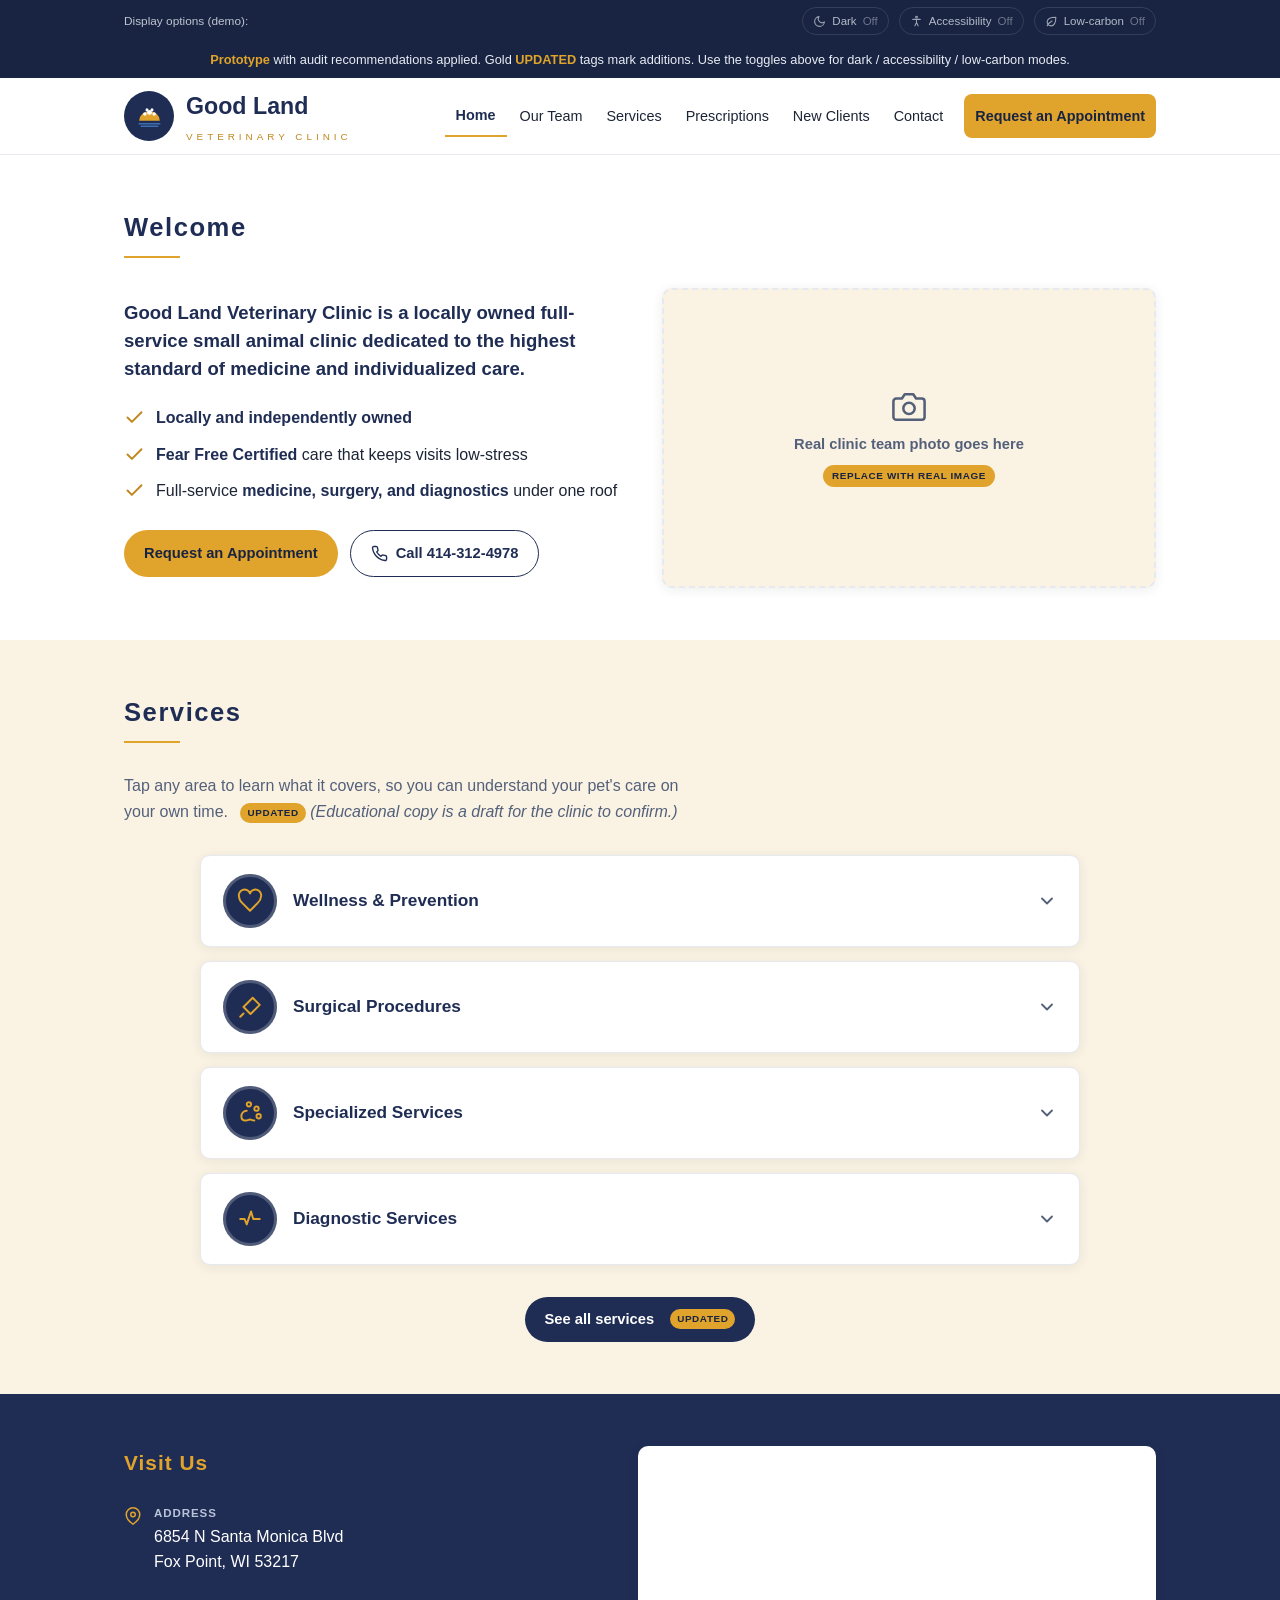
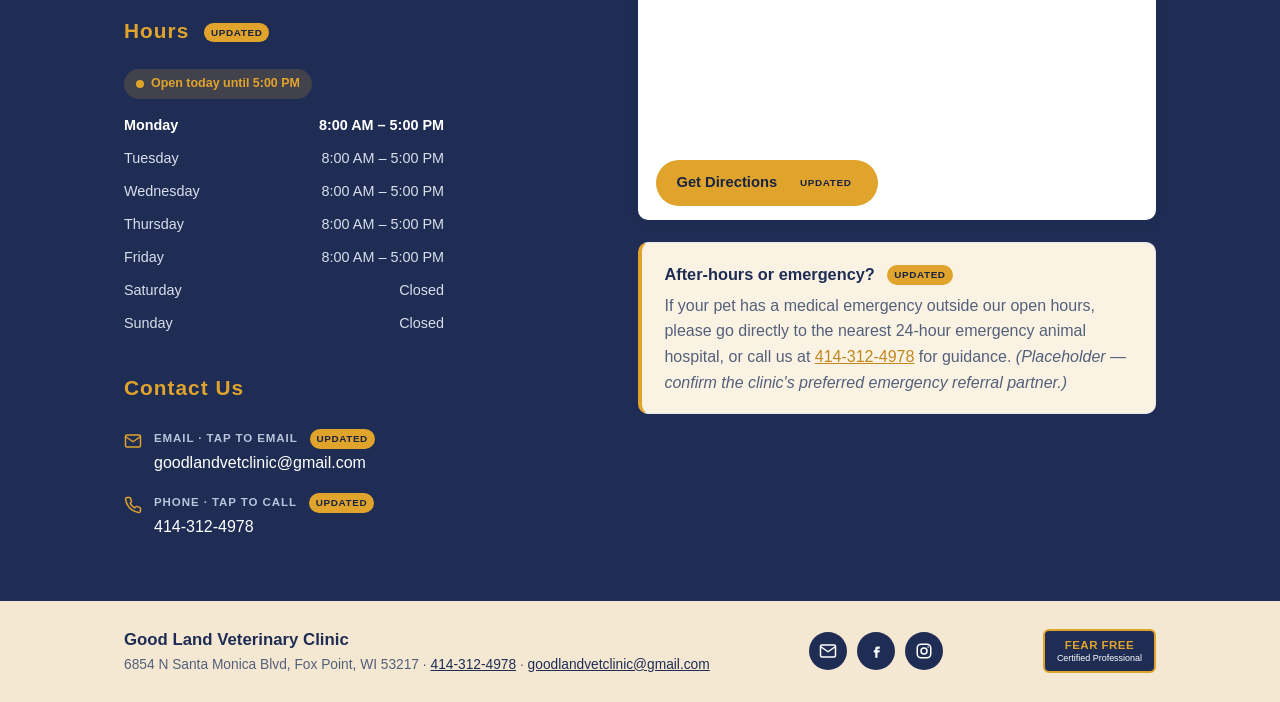
==== index.html @ 2cb45340 "Add Good Land Veterinary Clinic UX prototype Multi-page accessible prototype applying the UX audit r" ====
<!DOCTYPE html>
<html lang="en" data-theme="light" data-a11y="off" data-carbon="off">
<head>
  <meta charset="UTF-8" />
  <meta name="viewport" content="width=device-width, initial-scale=1.0" />
  <title>Good Land Veterinary Clinic — Fox Point, WI</title>
  <meta name="description" content="Good Land Veterinary Clinic is a locally owned full-service small animal clinic dedicated to the highest standard of medicine and individualized care. Fox Point, WI. Request an appointment or call 414-312-4978." />
  <link rel="stylesheet" href="assets/styles.css" />
  <script>(function(){try{var d=document.documentElement,s=localStorage;d.dataset.theme=s.gl_theme||(matchMedia('(prefers-color-scheme:dark)').matches?'dark':'light');d.dataset.a11y=s.gl_a11y||'off';d.dataset.carbon=s.gl_carbon||'off';}catch(e){}})();</script>
</head>
<body data-page="home">
  <a class="skip-link" href="#main">Skip to main content</a>
  <div id="site-header"></div>

  <main id="main">
    <!-- Welcome -->
    <section class="section">
      <div class="wrap">
        <h2 class="section-head">Welcome</h2>
        <div class="section-rule"></div>
        <div class="welcome-grid">
          <div class="welcome-copy">
            <!-- Official clinic statement (provided by Good Land) -->
            <p class="lead">Good Land Veterinary Clinic is a locally owned full-service small animal clinic dedicated to the highest standard of medicine and individualized care.</p>
            <ul class="trust-list">
              <li><svg viewBox="0 0 24 24" fill="none" stroke="currentColor" stroke-width="2.2" stroke-linecap="round" stroke-linejoin="round" aria-hidden="true"><path d="M20 6 9 17l-5-5"/></svg><span><b>Locally and independently owned</b></span></li>
              <li><svg viewBox="0 0 24 24" fill="none" stroke="currentColor" stroke-width="2.2" stroke-linecap="round" stroke-linejoin="round" aria-hidden="true"><path d="M20 6 9 17l-5-5"/></svg><span><b>Fear Free Certified</b> care that keeps visits low-stress</span></li>
              <li><svg viewBox="0 0 24 24" fill="none" stroke="currentColor" stroke-width="2.2" stroke-linecap="round" stroke-linejoin="round" aria-hidden="true"><path d="M20 6 9 17l-5-5"/></svg><span>Full-service <b>medicine, surgery, and diagnostics</b> under one roof</span></li>
            </ul>
            <div class="welcome-actions">
              <a class="btn btn-gold" href="get-in-touch.html#request">Request an Appointment</a>
              <a class="btn btn-outline" href="tel:+14143124978" aria-label="Call Good Land Veterinary Clinic at 414-312-4978">
                <svg viewBox="0 0 24 24" fill="none" stroke="currentColor" stroke-width="2" stroke-linecap="round" stroke-linejoin="round"><path d="M22 16.92v3a2 2 0 0 1-2.18 2 19.79 19.79 0 0 1-8.63-3.07 19.5 19.5 0 0 1-6-6 19.79 19.79 0 0 1-3.07-8.67A2 2 0 0 1 4.11 2h3a2 2 0 0 1 2 1.72c.13.96.36 1.9.7 2.81a2 2 0 0 1-.45 2.11L8.09 9.91a16 16 0 0 0 6 6l1.27-1.27a2 2 0 0 1 2.11-.45c.91.34 1.85.57 2.81.7A2 2 0 0 1 22 16.92z"/></svg>
                Call 414-312-4978
              </a>
            </div>
          </div>
          <div class="hero-photo photo-ph" role="img" aria-label="Placeholder: the clinic's real team photo should appear here">
            <span class="ph-inner">
              <svg viewBox="0 0 24 24" fill="none" stroke="currentColor" stroke-width="1.8" stroke-linecap="round" stroke-linejoin="round"><path d="M23 19a2 2 0 0 1-2 2H3a2 2 0 0 1-2-2V8a2 2 0 0 1 2-2h4l2-3h6l2 3h4a2 2 0 0 1 2 2z"/><circle cx="12" cy="13" r="4"/></svg>
              <span>Real clinic team photo goes here</span>
              <span class="ph-tag">Replace with real image</span>
            </span>
          </div>
        </div>
      </div>
    </section>

    <!-- Services overview: cards open to real education -->
    <section class="section alt">
      <div class="wrap">
        <h2 class="section-head">Services</h2>
        <div class="section-rule"></div>
        <p class="section-intro">Tap any area to learn what it covers, so you can understand your pet's care on your own time. <span class="rec">UPDATED</span> <em>(Educational copy is a draft for the clinic to confirm.)</em></p>

        <div class="acc">
          <details>
            <summary>
              <span class="circle" aria-hidden="true"><svg viewBox="0 0 24 24" fill="none" stroke="currentColor" stroke-width="1.8" stroke-linecap="round" stroke-linejoin="round"><path d="M19 14c1.5-1.5 3-3.2 3-5.5A4.5 4.5 0 0 0 12 5 4.5 4.5 0 0 0 2 8.5C2 10.8 3.5 12.5 5 14l7 7z"/></svg></span>
              <h3>Wellness &amp; Prevention</h3>
              <span class="chev" aria-hidden="true"><svg viewBox="0 0 24 24" fill="none" stroke="currentColor" stroke-width="2.2" stroke-linecap="round" stroke-linejoin="round"><path d="m6 9 6 6 6-6"/></svg></span>
            </summary>
            <div class="acc-body">
              <p>Routine wellness care is the foundation of a long, healthy life. Regular visits let us catch small problems before they become serious and keep your pet's vaccines and prevention up to date.</p>
              <ul>
                <li>Nose-to-tail physical exams</li>
                <li>Core and lifestyle vaccinations</li>
                <li>Parasite prevention (fleas, ticks, heartworm)</li>
                <li>Nutrition and weight guidance</li>
              </ul>
              <p>Most adult pets benefit from a check-up once a year; puppies, kittens, and senior pets are usually seen more often.</p>
            </div>
          </details>

          <details>
            <summary>
              <span class="circle" aria-hidden="true"><svg viewBox="0 0 24 24" fill="none" stroke="currentColor" stroke-width="1.8" stroke-linecap="round" stroke-linejoin="round"><path d="M14.5 3.5 21 10l-8.5 8.5L6 12z"/><path d="m3 21 3-3"/></svg></span>
              <h3>Surgical Procedures</h3>
              <span class="chev" aria-hidden="true"><svg viewBox="0 0 24 24" fill="none" stroke="currentColor" stroke-width="2.2" stroke-linecap="round" stroke-linejoin="round"><path d="m6 9 6 6 6-6"/></svg></span>
            </summary>
            <div class="acc-body">
              <p>From routine spays and neuters to soft-tissue surgery, procedures are performed with careful monitoring, modern pain management, and Fear Free handling before and after.</p>
              <ul>
                <li>Spays, neuters, and mass removals</li>
                <li>Soft-tissue surgery</li>
                <li>Pre-surgical exams and bloodwork</li>
                <li>Pain management and recovery support</li>
              </ul>
              <p>We walk you through preparation and aftercare so you know exactly what to expect.</p>
            </div>
          </details>

          <details>
            <summary>
              <span class="circle" aria-hidden="true"><svg viewBox="0 0 24 24" fill="none" stroke="currentColor" stroke-width="1.8" stroke-linecap="round" stroke-linejoin="round"><circle cx="11" cy="4" r="2"/><circle cx="18" cy="8" r="2"/><circle cx="20" cy="15" r="2"/><path d="M9 10a5 5 0 0 0-5 5c0 3 2 4 4 4s3-1 4-1 2 1 4 1"/></svg></span>
              <h3>Specialized Services</h3>
              <span class="chev" aria-hidden="true"><svg viewBox="0 0 24 24" fill="none" stroke="currentColor" stroke-width="2.2" stroke-linecap="round" stroke-linejoin="round"><path d="m6 9 6 6 6-6"/></svg></span>
            </summary>
            <div class="acc-body">
              <p>Beyond everyday care, we offer treatments that support comfort, mobility, and behavior as part of a whole-pet approach.</p>
              <ul>
                <li>Cold laser therapy for pain and healing</li>
                <li>Veterinary spinal manipulation (chiropractic care)</li>
                <li>Pet behavior counselling</li>
              </ul>
              <p>These services can complement traditional medicine when your pet needs a little extra support.</p>
            </div>
          </details>

          <details>
            <summary>
              <span class="circle" aria-hidden="true"><svg viewBox="0 0 24 24" fill="none" stroke="currentColor" stroke-width="1.8" stroke-linecap="round" stroke-linejoin="round"><path d="M3 12h4l2 5 4-12 2 7h6"/></svg></span>
              <h3>Diagnostic Services</h3>
              <span class="chev" aria-hidden="true"><svg viewBox="0 0 24 24" fill="none" stroke="currentColor" stroke-width="2.2" stroke-linecap="round" stroke-linejoin="round"><path d="m6 9 6 6 6-6"/></svg></span>
            </summary>
            <div class="acc-body">
              <p>When your pet is unwell, fast, accurate answers matter. Diagnostics help us find the cause and start the right treatment sooner.</p>
              <ul>
                <li>Bloodwork and lab testing</li>
                <li>Urinalysis and fecal testing</li>
                <li>Digital imaging and x-rays</li>
              </ul>
              <p>Diagnostics also establish healthy baselines, so we can spot changes early.</p>
            </div>
          </details>
        </div>

        <div class="center-cta"><a class="btn btn-navy" href="services.html">See all services <span class="rec">UPDATED</span></a></div>
      </div>
    </section>

    <!-- Contact band -->
    <section class="contact-band" id="contact">
      <div class="wrap">
        <div class="contact-grid">
          <div>
            <h2>Visit Us</h2>
            <div class="info-row">
              <svg viewBox="0 0 24 24" fill="none" stroke="currentColor" stroke-width="2" stroke-linecap="round" stroke-linejoin="round"><path d="M21 10c0 7-9 13-9 13s-9-6-9-13a9 9 0 0 1 18 0z"/><circle cx="12" cy="10" r="3"/></svg>
              <div><p class="label">Address</p><a href="https://www.google.com/maps/dir/?api=1&destination=6854+N+Santa+Monica+Blvd+Fox+Point+WI+53217" target="_blank" rel="noopener">6854 N Santa Monica Blvd<br>Fox Point, WI 53217</a></div>
            </div>
            <h2 class="mt">Hours <span class="rec">UPDATED</span></h2>
            <span class="open-now"><span class="dot"></span> Open today until 5:00 PM</span>
            <table class="hours">
              <tr class="today"><td>Monday</td><td>8:00 AM – 5:00 PM</td></tr>
              <tr><td>Tuesday</td><td>8:00 AM – 5:00 PM</td></tr>
              <tr><td>Wednesday</td><td>8:00 AM – 5:00 PM</td></tr>
              <tr><td>Thursday</td><td>8:00 AM – 5:00 PM</td></tr>
              <tr><td>Friday</td><td>8:00 AM – 5:00 PM</td></tr>
              <tr><td>Saturday</td><td>Closed</td></tr>
              <tr><td>Sunday</td><td>Closed</td></tr>
            </table>
            <h2 class="mt">Contact Us</h2>
            <div class="info-row">
              <svg viewBox="0 0 24 24" fill="none" stroke="currentColor" stroke-width="2" stroke-linecap="round" stroke-linejoin="round"><rect x="2" y="4" width="20" height="16" rx="2"/><path d="m2 6 10 7 10-7"/></svg>
              <div><p class="label">Email &middot; tap to email <span class="rec">UPDATED</span></p><a href="mailto:goodlandvetclinic@gmail.com">goodlandvetclinic@gmail.com</a></div>
            </div>
            <div class="info-row">
              <svg viewBox="0 0 24 24" fill="none" stroke="currentColor" stroke-width="2" stroke-linecap="round" stroke-linejoin="round"><path d="M22 16.92v3a2 2 0 0 1-2.18 2 19.79 19.79 0 0 1-8.63-3.07 19.5 19.5 0 0 1-6-6 19.79 19.79 0 0 1-3.07-8.67A2 2 0 0 1 4.11 2h3a2 2 0 0 1 2 1.72c.13.96.36 1.9.7 2.81a2 2 0 0 1-.45 2.11L8.09 9.91a16 16 0 0 0 6 6l1.27-1.27a2 2 0 0 1 2.11-.45c.91.34 1.85.57 2.81.7A2 2 0 0 1 22 16.92z"/></svg>
              <div><p class="label">Phone &middot; tap to call <span class="rec">UPDATED</span></p><a href="tel:+14143124978">414-312-4978</a></div>
            </div>
          </div>
          <div>
            <div class="map-card heavy-media">
              <div class="heavy-content">
                <iframe class="map-frame" title="Map to Good Land Veterinary Clinic" loading="lazy" data-src="https://www.google.com/maps?q=6854+N+Santa+Monica+Blvd,+Fox+Point,+WI+53217&output=embed"></iframe>
              </div>
              <div class="carbon-fallback">Map not loaded in low-carbon mode. <a href="https://www.google.com/maps/dir/?api=1&destination=6854+N+Santa+Monica+Blvd+Fox+Point+WI+53217" target="_blank" rel="noopener">Open directions in Google Maps</a>.</div>
              <div class="map-actions"><a class="btn btn-gold" href="https://www.google.com/maps/dir/?api=1&destination=6854+N+Santa+Monica+Blvd+Fox+Point+WI+53217" target="_blank" rel="noopener">Get Directions <span class="rec">UPDATED</span></a></div>
            </div>
            <div class="emergency">
              <h3>After-hours or emergency? <span class="rec">UPDATED</span></h3>
              <p>If your pet has a medical emergency outside our open hours, please go directly to the nearest 24-hour emergency animal hospital, or call us at <a href="tel:+14143124978">414-312-4978</a> for guidance. <em>(Placeholder — confirm the clinic's preferred emergency referral partner.)</em></p>
            </div>
          </div>
        </div>
      </div>
    </section>
  </main>

  <div id="site-footer"></div>
  <script src="assets/app.js" defer></script>
</body>
</html>
---- assets/styles.css ----
/* ============================================================
   Good Land Veterinary Clinic — UX prototype stylesheet
   Palette sampled from the live site (navy + gold + cream).
   Modes: light / dark / accessibility / low-carbon (data-* on <html>)
   ============================================================ */

/* ---- Light (default) tokens ---- */
:root {
  --bg: #ffffff;
  --surface: #ffffff;
  --section: #f5e8d2;        /* cream blocks (service cards) */
  --section-soft: #faf3e4;
  --band: #1f2d54;           /* navy contact band */
  --band-soft: #182441;
  --text: #1c2536;
  --text-soft: #54607a;
  --heading: #1f2d54;        /* navy */
  --accent: #e0a32c;         /* gold */
  --accent-strong: #c0871d;
  --brand: #1f2d54;          /* navy, for logo + primary surfaces */
  --on-band: #e8ecf5;
  --on-brand: #ffffff;
  --border: #e7e9f0;
  --border-band: rgba(255, 255, 255, 0.16);
  --shadow: 0 2px 12px rgba(28, 37, 54, 0.08);
  --radius: 10px;
  --tap: 44px;
  --font: "Helvetica Neue", -apple-system, BlinkMacSystemFont, "Segoe UI", Roboto, Arial, sans-serif;
  --maxw: 1080px;
  --motion: 160ms ease;
}

/* ---- Dark theme ---- */
[data-theme="dark"] {
  --bg: #0f1626;
  --surface: #18223b;
  --section: #14203a;
  --section-soft: #18223b;
  --band: #0b1120;
  --band-soft: #060b15;
  --text: #e7ecf6;
  --text-soft: #a9b4cd;
  --heading: #eef2fb;
  --accent: #e8b347;
  --accent-strong: #f0c468;
  --brand: #2a3a68;
  --on-band: #dbe2f0;
  --on-brand: #ffffff;
  --border: #283353;
  --border-band: rgba(255, 255, 255, 0.14);
  --shadow: 0 2px 12px rgba(0, 0, 0, 0.4);
}

/* ---- Low-carbon: very dark, flat, no decorative cost ---- */
[data-carbon="on"] {
  --bg: #0a0e16;
  --surface: #0f1420;
  --section: #0f1420;
  --section-soft: #0f1420;
  --band: #070a11;
  --band-soft: #070a11;
  --text: #d7dde8;
  --text-soft: #93a0b6;
  --heading: #e6ebf4;
  --accent: #d9a23a;
  --accent-strong: #e6b652;
  --brand: #1a2540;
  --on-band: #d7dde8;
  --on-brand: #ffffff;
  --border: #1c2436;
  --border-band: rgba(255, 255, 255, 0.10);
  --shadow: none;
}

* { box-sizing: border-box; }
html { scroll-behavior: smooth; }

body {
  margin: 0;
  font-family: var(--font);
  color: var(--text);
  background: var(--bg);
  line-height: 1.6;
  transition: background var(--motion), color var(--motion);
}

/* Reduce motion preference + low-carbon kill animations */
@media (prefers-reduced-motion: reduce) { * { transition: none !important; scroll-behavior: auto !important; } }
[data-carbon="on"] * { transition: none !important; }
[data-carbon="on"] .hero-photo,
[data-carbon="on"] .bio-photo { background: var(--surface) !important; }

a:not(.btn) { color: var(--accent-strong); }
[data-theme="dark"] a:not(.btn), [data-carbon="on"] a:not(.btn) { color: var(--accent); }

a:focus-visible, button:focus-visible {
  outline: 3px solid var(--accent);
  outline-offset: 2px;
  border-radius: 6px;
}

.wrap { max-width: var(--maxw); margin: 0 auto; padding: 0 24px; }
.skip-link {
  position: absolute; left: -999px; top: 0; z-index: 200;
  background: var(--brand); color: #fff; padding: 10px 16px; border-radius: 0 0 8px 0;
}
.skip-link:focus { left: 0; }

/* Recommendation marker */
.rec {
  display: inline-block; background: var(--accent); color: #182441;
  font-size: 0.62rem; font-weight: 800; letter-spacing: 0.06em; text-transform: uppercase;
  padding: 2px 7px; border-radius: 999px; vertical-align: middle; margin-left: 8px;
}

/* ---- Utility bar (display toggles) ---- */
.util-bar { background: var(--band-soft); color: var(--on-band); }
.util-bar .wrap { display: flex; align-items: center; justify-content: flex-end; gap: 10px; min-height: 42px; flex-wrap: wrap; }
.util-bar .label { font-size: 0.74rem; color: var(--on-band); opacity: 0.8; margin-right: auto; }
.toggle {
  display: inline-flex; align-items: center; gap: 6px; cursor: pointer;
  background: transparent; color: var(--on-band); border: 1px solid var(--border-band);
  border-radius: 999px; padding: 4px 10px; font-size: 0.72rem; font-weight: 500; font-family: inherit;
  min-height: 28px; opacity: 0.75; transition: opacity var(--motion), background var(--motion);
}
.toggle:hover { opacity: 1; }
.toggle svg { width: 13px; height: 13px; opacity: 0.85; }
.toggle[aria-pressed="true"] { background: rgba(224, 163, 44, 0.16); color: var(--accent); border-color: rgba(224, 163, 44, 0.45); opacity: 1; font-weight: 600; }
.toggle .state { opacity: 0.55; }
.toggle[aria-pressed="true"] .state { opacity: 1; }

/* ---- Header ---- */
header.site { background: var(--surface); border-bottom: 1px solid var(--border); position: sticky; top: 0; z-index: 40; }
.bar { display: flex; align-items: center; justify-content: space-between; gap: 16px; min-height: 76px; }
.brand { display: flex; align-items: center; gap: 12px; text-decoration: none; }
.brand .logo { width: 50px; height: 50px; border-radius: 50%; background: #1f2d54; display: grid; place-items: center; flex: 0 0 50px; }
.brand .logo svg { width: 33px; height: 33px; }
.brand .name b { display: block; color: var(--heading); font-size: 1.45rem; font-weight: 700; }
.brand .name span { display: block; color: var(--accent-strong); font-size: 0.62rem; letter-spacing: 0.4em; text-transform: uppercase; margin-top: 3px; }

nav.primary { display: flex; align-items: center; gap: 2px; }
nav.primary a { text-decoration: none; color: var(--text); padding: 8px 11px; border-radius: 8px; font-size: 0.9rem; white-space: nowrap; }
nav.primary a:hover { color: var(--accent-strong); }
nav.primary a[aria-current="page"] { border-bottom: 2px solid var(--accent); border-radius: 0; color: var(--heading); font-weight: 600; }

/* Primary gold CTA keeps navy text on gold in every mode (incl. inside the nav), lighter gold on hover */
a.btn-gold { background: var(--accent); color: #182441; }
a.btn-gold:hover { background: var(--accent-strong); color: #182441; }
/* Color-only override so the in-nav CTA also keeps navy text (no layout change) */
nav.primary a.btn-gold, nav.primary a.btn-gold:hover { color: #182441; }

.btn {
  display: inline-flex; align-items: center; justify-content: center; gap: 8px;
  min-height: var(--tap); padding: 11px 20px; border-radius: 999px;
  font-weight: 700; font-size: 0.92rem; text-decoration: none; border: 0; cursor: pointer; font-family: inherit;
  white-space: nowrap;
}
.btn svg { width: 17px; height: 17px; }
.btn-gold { background: var(--accent); color: #182441; }
.btn-gold:hover { background: var(--accent-strong); }
.btn-navy { background: var(--brand); color: var(--on-brand); }
.btn-navy:hover { filter: brightness(1.12); }
.btn-outline { background: transparent; color: var(--heading); border: 1px solid var(--heading); }
.btn-outline:hover { background: var(--heading); color: var(--bg); }
.nav-cta { margin-left: 8px; }

/* Hamburger + mobile menu (tablet/phone) */
.hamburger { display: none; background: transparent; border: 1px solid var(--border); color: var(--text); width: 46px; height: 46px; border-radius: 10px; align-items: center; justify-content: center; cursor: pointer; flex: 0 0 auto; }
.hamburger svg { width: 24px; height: 24px; }
.mobile-nav { background: var(--surface); border-bottom: 1px solid var(--border); }
.mobile-nav[hidden] { display: none; }
.mobile-nav .wrap { display: flex; flex-direction: column; gap: 2px; padding-top: 10px; padding-bottom: 16px; }
.mobile-nav a:not(.btn) { padding: 13px 10px; text-decoration: none; color: var(--text); border-radius: 8px; font-size: 1.02rem; font-weight: 600; border-bottom: 1px solid var(--border); }
.mobile-nav a:not(.btn)[aria-current="page"] { color: var(--accent-strong); }
.mobile-nav .btn { margin-top: 12px; }
@media (min-width: 1025px) { .mobile-nav { display: none !important; } }

/* ---- Sections ---- */
main { display: block; }
.section { padding: 52px 0; }
.section.alt { background: var(--section-soft); }
.section-head { text-align: left; color: var(--heading); font-size: 1.6rem; letter-spacing: 0.06em; margin: 0 0 8px; font-weight: 600; }
.section-rule { width: 56px; height: 2px; background: var(--accent); margin: 0 0 30px; }
.section-intro { text-align: left; max-width: 65ch; margin: 0 0 30px; color: var(--text-soft); }

/* Welcome */
.welcome-grid { display: grid; grid-template-columns: 1fr 1fr; gap: 44px; align-items: center; }
.welcome-copy .lead { font-size: 1.16rem; line-height: 1.5; color: var(--heading); font-weight: 600; margin: 0 0 16px; max-width: 60ch; }
.welcome-copy p { margin: 0 0 16px; color: var(--text); max-width: 62ch; }
.trust-list { list-style: none; margin: 22px 0 0; padding: 0; display: grid; gap: 11px; }
.trust-list li { display: flex; align-items: flex-start; gap: 11px; color: var(--text); }
.trust-list svg { width: 21px; height: 21px; color: var(--accent-strong); flex: 0 0 21px; margin-top: 2px; }
.trust-list b { color: var(--heading); }
.welcome-actions { display: flex; flex-wrap: nowrap; gap: 12px; margin-top: 26px; }
.hero-photo {
  border-radius: var(--radius); overflow: hidden; box-shadow: var(--shadow);
  background: linear-gradient(135deg, #6f8aa6 0%, #8aa0b6 100%);
  min-height: 300px; display: grid; place-items: center; color: #fff; text-align: center; padding: 20px;
}

/* Service cards */
.cards { display: grid; grid-template-columns: repeat(4, 1fr); gap: 20px; }
.svc { background: var(--section); border-radius: var(--radius); padding: 26px 16px 22px; text-align: center; }
.svc .circle { width: 100px; height: 100px; border-radius: 50%; margin: 0 auto 14px; background: var(--brand); display: grid; place-items: center; color: var(--accent); box-shadow: inset 0 0 0 3px rgba(255,255,255,0.25); }
.svc .circle svg { width: 44px; height: 44px; }
.svc h3 { margin: 0; font-size: 0.98rem; color: var(--heading); font-weight: 600; }
/* A single CTA closing a full section is centered; multi-button rows (e.g. hero) stay left */
.center-cta { text-align: center; margin-top: 32px; }

/* Detailed services list */
.svc-detail { display: grid; grid-template-columns: 1fr 1fr; gap: 22px; }
.svc-card { background: var(--surface); border: 1px solid var(--border); border-radius: var(--radius); padding: 22px 24px; box-shadow: var(--shadow); }
.svc-card h3 { margin: 0 0 8px; color: var(--heading); font-size: 1.1rem; display: flex; align-items: center; gap: 10px; }
.svc-card h3 svg { width: 22px; height: 22px; color: var(--accent-strong); }
.svc-card p { margin: 0; color: var(--text-soft); }

/* Expandable service cards (accordion) — open to plain-language education */
.acc { max-width: 880px; margin: 0 auto; }
.acc details { background: var(--surface); border: 1px solid var(--border); border-radius: var(--radius); box-shadow: var(--shadow); margin-bottom: 14px; overflow: hidden; }
.acc summary { list-style: none; cursor: pointer; display: flex; align-items: center; gap: 16px; padding: 18px 22px; }
.acc summary::-webkit-details-marker { display: none; }
.acc summary .circle { width: 54px; height: 54px; border-radius: 50%; background: var(--brand); color: var(--accent); display: grid; place-items: center; flex: 0 0 54px; box-shadow: inset 0 0 0 3px rgba(255,255,255,0.22); }
.acc summary .circle svg { width: 26px; height: 26px; }
.acc summary h3 { margin: 0; color: var(--heading); font-size: 1.08rem; font-weight: 600; }
.acc summary .chev { margin-left: auto; color: var(--text-soft); transition: transform var(--motion); flex: 0 0 auto; }
.acc summary .chev svg { width: 20px; height: 20px; display: block; }
.acc details[open] summary .chev { transform: rotate(180deg); }
.acc summary:hover h3 { color: var(--accent-strong); }
.acc summary:focus-visible { outline: 3px solid var(--accent); outline-offset: -3px; border-radius: var(--radius); }
.acc .acc-body { padding: 2px 24px 22px 92px; color: var(--text-soft); }
.acc .acc-body p { margin: 0 0 10px; }
.acc .acc-body ul { margin: 0 0 10px; padding-left: 18px; }
.acc .acc-body li { margin-bottom: 5px; }
.acc .acc-body p:last-child, .acc .acc-body ul:last-child { margin-bottom: 0; }
@media (max-width: 560px) {
  .acc .acc-body { padding-left: 24px; }
  .acc summary .circle { width: 46px; height: 46px; flex-basis: 46px; }
}

/* Team */
.team-grid { display: grid; grid-template-columns: repeat(2, 1fr); gap: 28px; max-width: 760px; margin: 0 auto; }
.member { background: var(--surface); border: 1px solid var(--border); border-radius: var(--radius); overflow: hidden; box-shadow: var(--shadow); text-align: left; display: flex; flex-direction: column; }
.member .photo { height: 220px; background: linear-gradient(135deg, #46618a, #6f8aa6); display: grid; place-items: center; color: #fff; }
.member .body { padding: 20px 22px 24px; flex: 1; display: flex; flex-direction: column; align-items: flex-start; }
.member .body .btn { align-self: center; margin-top: auto; }
.member h3 { margin: 0 0 4px; color: var(--heading); }
.member .role { color: var(--accent-strong); font-weight: 600; font-size: 0.86rem; margin: 0 0 10px; }
.member p { color: var(--text-soft); font-size: 0.92rem; margin: 0 0 16px; }

/* Image placeholders — must read clearly as "real photo needed" */
.photo-ph { background: var(--section-soft) !important; border: 2px dashed var(--border) !important; }
.photo-ph .ph-inner { display: flex; flex-direction: column; align-items: center; justify-content: center; gap: 9px; color: var(--text-soft); text-align: center; font-weight: 600; font-size: 0.92rem; padding: 16px; }
.photo-ph .ph-inner svg { width: 34px; height: 34px; }
.ph-tag { background: var(--accent); color: #182441; font-size: 0.62rem; font-weight: 800; letter-spacing: 0.06em; text-transform: uppercase; padding: 3px 9px; border-radius: 999px; }

/* Support-staff cards */
.staff-grid { display: grid; grid-template-columns: repeat(auto-fill, minmax(180px, 1fr)); gap: 18px; max-width: 940px; margin: 0 auto; }
.staff { background: var(--surface); border: 1px solid var(--border); border-radius: var(--radius); padding: 20px 16px; text-align: left; box-shadow: var(--shadow); }
.staff .avatar { width: 84px; height: 84px; border-radius: 50%; margin: 0 auto 12px; background: linear-gradient(135deg, #46618a, #6f8aa6); border: 2px dashed rgba(255, 255, 255, 0.65); display: grid; place-items: center; color: #fff; font-weight: 700; font-size: 1.45rem; }
[data-carbon="on"] .staff .avatar { background: var(--brand); }
.staff h3 { margin: 0 0 3px; color: var(--heading); font-size: 1rem; text-align: center; }
.staff .role { margin: 0; color: var(--accent-strong); font-size: 0.78rem; font-weight: 600; text-align: center; }
.staff .sbio { margin: 12px 0 0; color: var(--text-soft); font-size: 0.84rem; line-height: 1.5; text-align: left; }

/* Bio page */
.bio { display: grid; grid-template-columns: 300px 1fr; gap: 36px; align-items: start; }
.bio .photo { height: 340px; border-radius: var(--radius); background: linear-gradient(135deg, #46618a, #6f8aa6); display: grid; place-items: center; color: #fff; box-shadow: var(--shadow); }
.bio h1 { margin: 0 0 4px; color: var(--heading); font-size: 1.8rem; }
.bio .role { color: var(--accent-strong); font-weight: 600; margin: 0 0 18px; }
.bio p { color: var(--text); max-width: 64ch; }
.chips { display: flex; flex-wrap: wrap; gap: 8px; margin: 16px 0 22px; }
.chip { background: var(--section); color: var(--heading); font-size: 0.78rem; font-weight: 600; padding: 5px 12px; border-radius: 999px; }

/* Prescriptions */
.rx-grid { display: grid; grid-template-columns: 1fr 1fr; gap: 22px; }
.rx-card { background: var(--surface); border: 1px solid var(--border); border-radius: var(--radius); padding: 24px; box-shadow: var(--shadow); }
.rx-card h3 { margin: 0 0 8px; color: var(--heading); }
.rx-card p { color: var(--text-soft); margin: 0 0 18px; }
.steps { counter-reset: step; list-style: none; margin: 22px auto 0; padding: 0; max-width: 720px; display: grid; gap: 14px; }
.steps li { position: relative; padding: 14px 18px 14px 56px; background: var(--section-soft); border-radius: var(--radius); color: var(--text); }
.steps li::before { counter-increment: step; content: counter(step); position: absolute; left: 14px; top: 12px; width: 28px; height: 28px; background: var(--brand); color: var(--on-brand); border-radius: 50%; display: grid; place-items: center; font-weight: 700; font-size: 0.85rem; }

/* Forms */
.form { max-width: 640px; }
.field { margin-bottom: 16px; }
.field label { display: block; font-weight: 600; color: var(--heading); margin-bottom: 6px; font-size: 0.92rem; }
.field .req { color: var(--accent-strong); }
.field input, .field select, .field textarea {
  width: 100%; padding: 12px 14px; border: 1px solid var(--border); border-radius: 8px;
  font-family: inherit; font-size: 1rem; background: var(--surface); color: var(--text); min-height: var(--tap);
}
.field textarea { min-height: 120px; resize: vertical; }
.field .hint { font-size: 0.8rem; color: var(--text-soft); margin-top: 5px; }
.field-row { display: grid; grid-template-columns: 1fr 1fr; gap: 16px; }

/* ---- Contact band ---- */
.contact-band { background: var(--band); color: var(--on-band); padding: 52px 0; }
.contact-grid { display: grid; grid-template-columns: 1fr 1.1fr; gap: 44px; }
.contact-band h2 { color: var(--accent); font-size: 1.3rem; letter-spacing: 0.05em; margin: 0 0 16px; font-weight: 600; }
.contact-band h2.mt { margin-top: 30px; }
.info-row { display: flex; gap: 12px; padding: 9px 0; align-items: flex-start; }
.info-row svg { width: 18px; height: 18px; color: var(--accent); flex: 0 0 18px; margin-top: 3px; }
.info-row .label { font-size: 0.72rem; text-transform: uppercase; letter-spacing: 0.08em; color: #b9c3da; margin: 0 0 1px; font-weight: 700; }
.info-row a, .info-row .val { color: #fff; text-decoration: none; font-weight: 500; }
.info-row a:hover { text-decoration: underline; }
.open-now { display: inline-flex; align-items: center; gap: 7px; background: rgba(224,163,44,0.18); color: var(--accent); font-size: 0.78rem; font-weight: 700; padding: 5px 12px; border-radius: 999px; margin: 6px 0 10px; }
.open-now .dot { width: 8px; height: 8px; border-radius: 50%; background: var(--accent); }
.hours { width: 100%; max-width: 320px; border-collapse: collapse; }
.hours td { padding: 5px 0; font-size: 0.9rem; color: #d8deec; }
.hours td:last-child { text-align: right; }
.hours tr.today td { color: #fff; font-weight: 700; }

.map-card { background: #fff; border-radius: var(--radius); overflow: hidden; box-shadow: var(--shadow); }
.map-frame { width: 100%; height: 300px; border: 0; display: block; }
.map-actions { padding: 14px 18px; }

.emergency { background: var(--section-soft); border: 1px solid var(--border); border-left: 4px solid var(--accent); border-radius: var(--radius); padding: 18px 22px; margin-top: 22px; }
.emergency h3 { margin: 0 0 6px; color: var(--heading); font-size: 1.02rem; }
.emergency p { margin: 0; color: var(--text-soft); }

/* ---- Low-carbon fallbacks ---- */
.heavy-media .carbon-fallback { display: none; }
[data-carbon="on"] .heavy-media .heavy-content { display: none; }
[data-carbon="on"] .heavy-media .carbon-fallback { display: block; }
.carbon-fallback { padding: 22px; text-align: center; color: var(--text-soft); border: 1px dashed var(--border); border-radius: var(--radius); }
.carbon-fallback a { font-weight: 700; }
.carbon-banner { display: none; background: #0a0e16; color: #9fd6a8; border-top: 1px solid #1c2436; font-size: 0.8rem; text-align: center; padding: 8px 16px; }
[data-carbon="on"] .carbon-banner { display: block; }

/* ---- Footer ---- */
footer.site { background: var(--section); color: var(--heading); padding: 26px 0; }
.foot { display: flex; align-items: center; gap: 16px; flex-wrap: wrap; justify-content: space-between; }
.foot .who b { font-size: 1.05rem; color: var(--heading); }
.foot .who div { font-size: 0.86rem; color: var(--text-soft); }
.foot .who a { color: var(--heading); }
.foot .social { display: flex; gap: 10px; }
.foot .social a { width: 38px; height: 38px; border-radius: 50%; background: var(--brand); display: grid; place-items: center; }
.foot .social a svg { width: 18px; height: 18px; color: #fff; }
.foot .fearfree { background: var(--brand); color: var(--accent); border: 2px solid var(--accent); font-weight: 800; font-size: 0.72rem; letter-spacing: 0.04em; padding: 8px 12px; border-radius: 6px; text-align: center; line-height: 1.2; }
.foot .fearfree span { display: block; color: #fff; font-size: 0.56rem; font-weight: 500; letter-spacing: 0; }

/* ---- Mobile action bar ---- */
.mobile-bar { position: fixed; left: 0; right: 0; bottom: 0; display: none; z-index: 60; background: var(--surface); border-top: 1px solid var(--border); box-shadow: 0 -2px 14px rgba(0,0,0,0.18); padding: 8px 8px calc(8px + env(safe-area-inset-bottom)); }
.mobile-bar .row { display: flex; gap: 8px; }
.mobile-bar a { flex: 1; min-height: var(--tap); display: flex; flex-direction: column; align-items: center; justify-content: center; gap: 3px; text-decoration: none; border-radius: 10px; font-size: 0.68rem; font-weight: 700; padding: 6px 4px; color: #fff; }
.mobile-bar a svg { width: 19px; height: 19px; }
.mb-call { background: var(--brand); }
.mb-email { background: var(--band-soft); }
.mobile-bar a.mb-appt { background: var(--accent); color: #182441; }

.demo-banner { background: var(--band-soft); color: var(--on-band); font-size: 0.8rem; text-align: center; padding: 8px 16px; }
.demo-banner strong { color: var(--accent); }

/* ---- Accessibility mode ---- */
[data-a11y="on"] { font-size: 112.5%; }
[data-a11y="on"] body { line-height: 1.75; }
[data-a11y="on"] p, [data-a11y="on"] li { letter-spacing: 0.01em; }
[data-a11y="on"] a:not(.btn):not(.toggle) { text-decoration: underline; }
[data-a11y="on"] nav.primary a { text-decoration: underline; }
[data-a11y="on"] .btn, [data-a11y="on"] .toggle, [data-a11y="on"] .field input,
[data-a11y="on"] .field select, [data-a11y="on"] .field textarea { min-height: 48px; }
[data-a11y="on"] a:focus-visible, [data-a11y="on"] button:focus-visible { outline-width: 4px; }
[data-a11y="on"] .text-soft, [data-a11y="on"] .section-intro, [data-a11y="on"] .svc-card p { color: var(--text); }

/* ---- Responsive ---- */
@media (max-width: 1024px) {
  nav.primary { display: none; }
  .hamburger { display: inline-flex; }
  .welcome-actions { flex-direction: column; align-items: flex-start; }
  .welcome-grid, .contact-grid, .svc-detail, .rx-grid, .bio, .team-grid, .field-row { grid-template-columns: 1fr; gap: 28px; }
  .cards { grid-template-columns: repeat(2, 1fr); }
  .bio .photo { max-width: 300px; }
  body { padding-bottom: 84px; }
  .mobile-bar { display: block; }
}
@media (max-width: 460px) { .cards { grid-template-columns: 1fr; } }
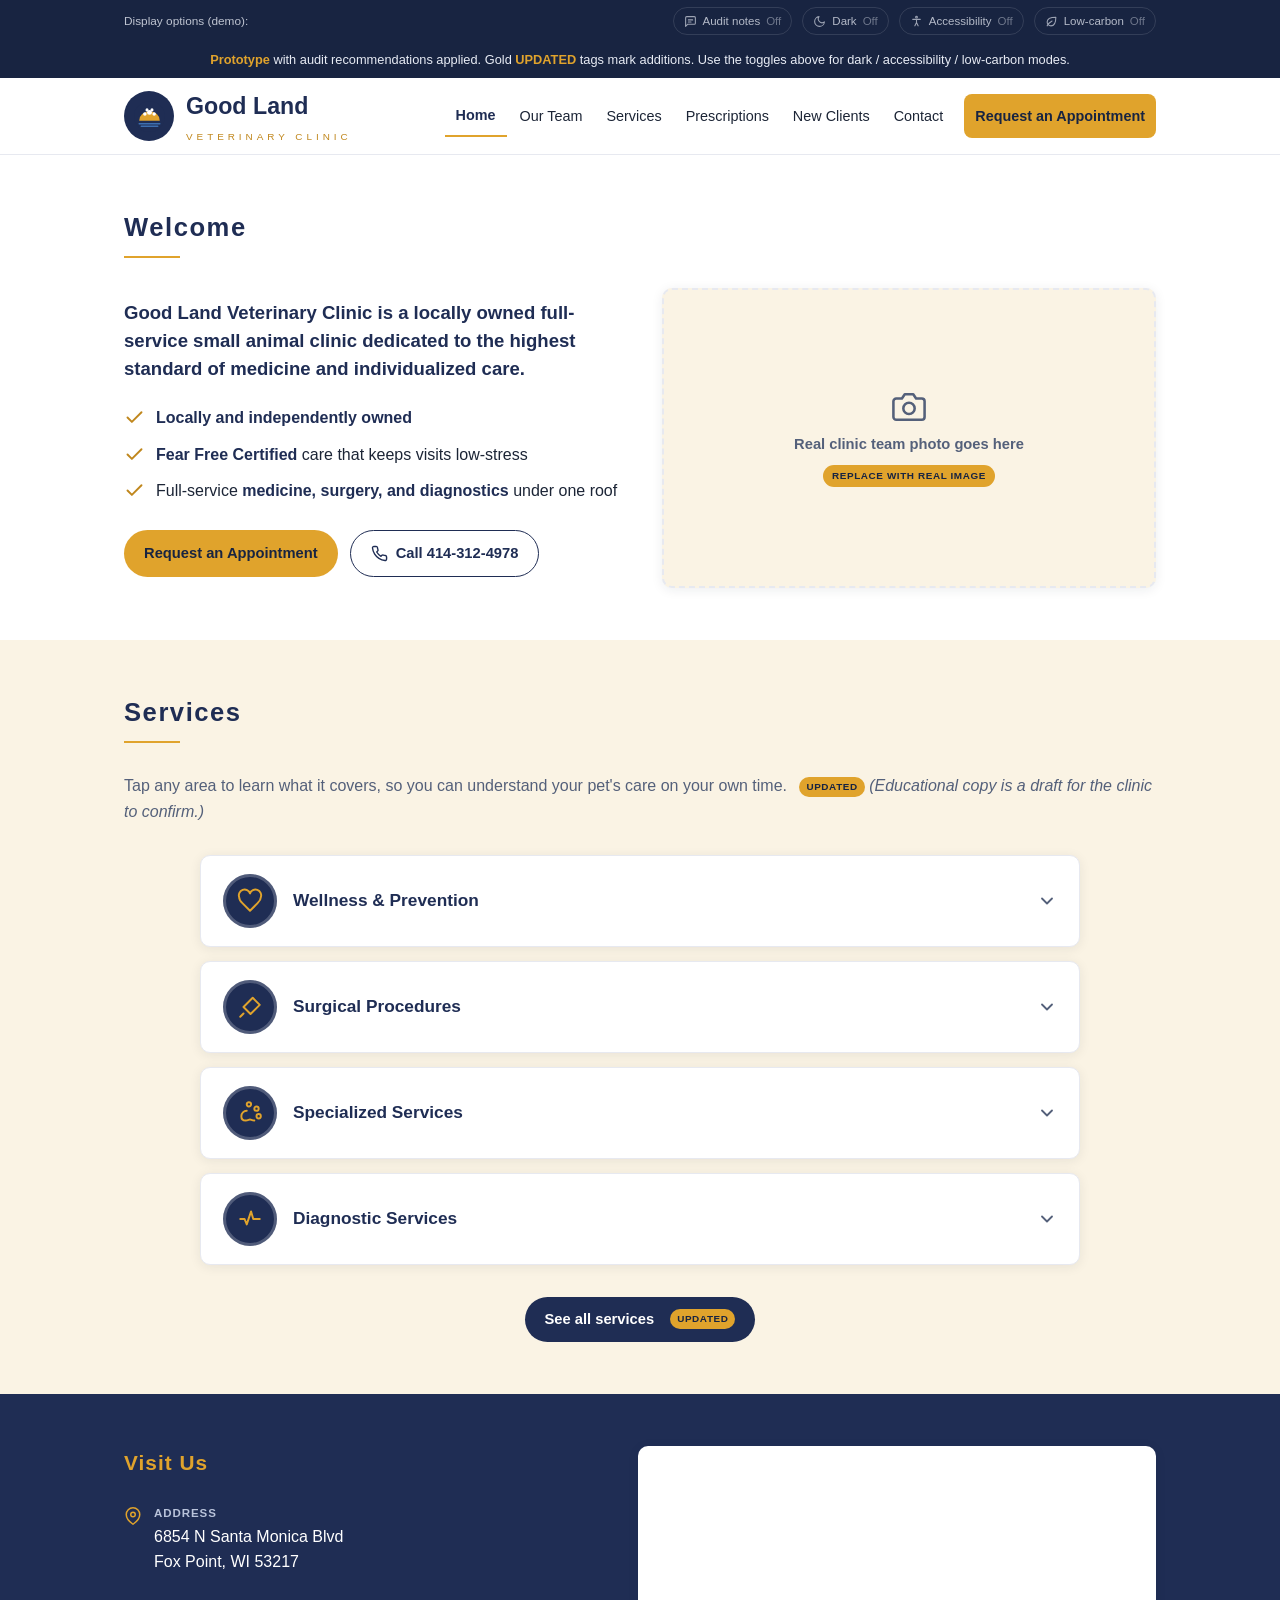
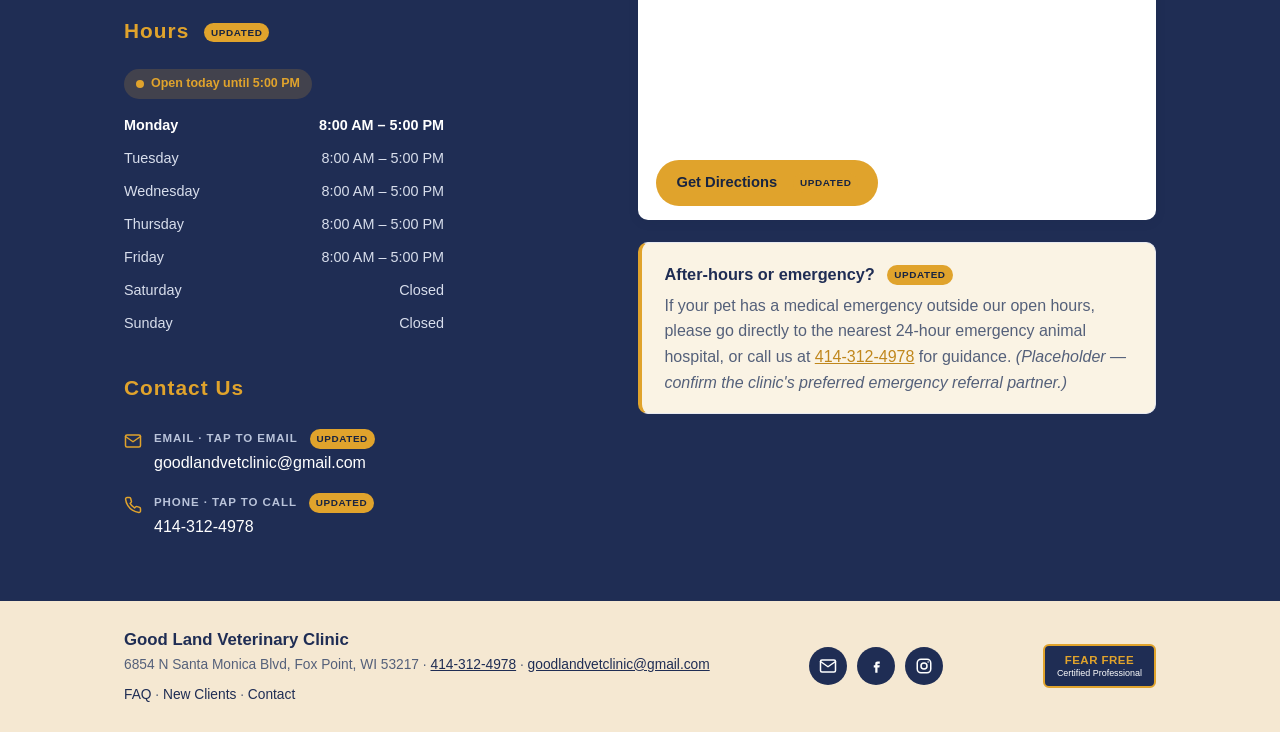
==== commit 54ab46d6: "Add annotated audit-notes mode, hamburger nav, FAQ rework, and polish - Annotated 'Show audit notes'" ====
--- a/index.html
+++ b/index.html
@@ -22,12 +22,12 @@
           <div class="welcome-copy">
             <!-- Official clinic statement (provided by Good Land) -->
             <p class="lead">Good Land Veterinary Clinic is a locally owned full-service small animal clinic dedicated to the highest standard of medicine and individualized care.</p>
-            <ul class="trust-list">
+            <ul class="trust-list" data-note-title="Why Choose Good Land" data-note-pri="Medium" data-note-why="Surfaces the clinic's differentiators &mdash; locally owned, Fear Free, full-service &mdash; so trust is built at a glance instead of buried in a paragraph.">
               <li><svg viewBox="0 0 24 24" fill="none" stroke="currentColor" stroke-width="2.2" stroke-linecap="round" stroke-linejoin="round" aria-hidden="true"><path d="M20 6 9 17l-5-5"/></svg><span><b>Locally and independently owned</b></span></li>
               <li><svg viewBox="0 0 24 24" fill="none" stroke="currentColor" stroke-width="2.2" stroke-linecap="round" stroke-linejoin="round" aria-hidden="true"><path d="M20 6 9 17l-5-5"/></svg><span><b>Fear Free Certified</b> care that keeps visits low-stress</span></li>
               <li><svg viewBox="0 0 24 24" fill="none" stroke="currentColor" stroke-width="2.2" stroke-linecap="round" stroke-linejoin="round" aria-hidden="true"><path d="M20 6 9 17l-5-5"/></svg><span>Full-service <b>medicine, surgery, and diagnostics</b> under one roof</span></li>
             </ul>
-            <div class="welcome-actions">
+            <div class="welcome-actions" data-note-title="Action-first appointment CTA" data-note-pri="High" data-note-why="Replaces the vague Get in Touch. Telling visitors exactly what to do lifts bookings, and the Call button beside it is tap-to-call on mobile.">
               <a class="btn btn-gold" href="get-in-touch.html#request">Request an Appointment</a>
               <a class="btn btn-outline" href="tel:+14143124978" aria-label="Call Good Land Veterinary Clinic at 414-312-4978">
                 <svg viewBox="0 0 24 24" fill="none" stroke="currentColor" stroke-width="2" stroke-linecap="round" stroke-linejoin="round"><path d="M22 16.92v3a2 2 0 0 1-2.18 2 19.79 19.79 0 0 1-8.63-3.07 19.5 19.5 0 0 1-6-6 19.79 19.79 0 0 1-3.07-8.67A2 2 0 0 1 4.11 2h3a2 2 0 0 1 2 1.72c.13.96.36 1.9.7 2.81a2 2 0 0 1-.45 2.11L8.09 9.91a16 16 0 0 0 6 6l1.27-1.27a2 2 0 0 1 2.11-.45c.91.34 1.85.57 2.81.7A2 2 0 0 1 22 16.92z"/></svg>
@@ -53,7 +53,7 @@
         <div class="section-rule"></div>
         <p class="section-intro">Tap any area to learn what it covers, so you can understand your pet's care on your own time. <span class="rec">UPDATED</span> <em>(Educational copy is a draft for the clinic to confirm.)</em></p>
 
-        <div class="acc">
+        <div class="acc" data-note-title="Services that teach, not just list" data-note-pri="High" data-note-why="Each service expands to plain-language education. That builds trust, answers questions up front, and ranks better in search than title-only services.">
           <details>
             <summary>
               <span class="circle" aria-hidden="true"><svg viewBox="0 0 24 24" fill="none" stroke="currentColor" stroke-width="1.8" stroke-linecap="round" stroke-linejoin="round"><path d="M19 14c1.5-1.5 3-3.2 3-5.5A4.5 4.5 0 0 0 12 5 4.5 4.5 0 0 0 2 8.5C2 10.8 3.5 12.5 5 14l7 7z"/></svg></span>
@@ -155,20 +155,20 @@
               <svg viewBox="0 0 24 24" fill="none" stroke="currentColor" stroke-width="2" stroke-linecap="round" stroke-linejoin="round"><rect x="2" y="4" width="20" height="16" rx="2"/><path d="m2 6 10 7 10-7"/></svg>
               <div><p class="label">Email &middot; tap to email <span class="rec">UPDATED</span></p><a href="mailto:goodlandvetclinic@gmail.com">goodlandvetclinic@gmail.com</a></div>
             </div>
-            <div class="info-row">
+            <div class="info-row" data-note-title="Tap to call" data-note-pri="High" data-note-why="On mobile the number is a single tap. Phone is the top conversion for a clinic, so removing friction here matters most.">
               <svg viewBox="0 0 24 24" fill="none" stroke="currentColor" stroke-width="2" stroke-linecap="round" stroke-linejoin="round"><path d="M22 16.92v3a2 2 0 0 1-2.18 2 19.79 19.79 0 0 1-8.63-3.07 19.5 19.5 0 0 1-6-6 19.79 19.79 0 0 1-3.07-8.67A2 2 0 0 1 4.11 2h3a2 2 0 0 1 2 1.72c.13.96.36 1.9.7 2.81a2 2 0 0 1-.45 2.11L8.09 9.91a16 16 0 0 0 6 6l1.27-1.27a2 2 0 0 1 2.11-.45c.91.34 1.85.57 2.81.7A2 2 0 0 1 22 16.92z"/></svg>
               <div><p class="label">Phone &middot; tap to call <span class="rec">UPDATED</span></p><a href="tel:+14143124978">414-312-4978</a></div>
             </div>
           </div>
           <div>
-            <div class="map-card heavy-media">
+            <div class="map-card heavy-media" data-note-title="Map and one-tap directions" data-note-pri="Medium" data-note-why="Local choices hinge on proximity. An embedded map plus a Directions button reduces drop-off before a visit.">
               <div class="heavy-content">
                 <iframe class="map-frame" title="Map to Good Land Veterinary Clinic" loading="lazy" data-src="https://www.google.com/maps?q=6854+N+Santa+Monica+Blvd,+Fox+Point,+WI+53217&output=embed"></iframe>
               </div>
               <div class="carbon-fallback">Map not loaded in low-carbon mode. <a href="https://www.google.com/maps/dir/?api=1&destination=6854+N+Santa+Monica+Blvd+Fox+Point+WI+53217" target="_blank" rel="noopener">Open directions in Google Maps</a>.</div>
               <div class="map-actions"><a class="btn btn-gold" href="https://www.google.com/maps/dir/?api=1&destination=6854+N+Santa+Monica+Blvd+Fox+Point+WI+53217" target="_blank" rel="noopener">Get Directions <span class="rec">UPDATED</span></a></div>
             </div>
-            <div class="emergency">
+            <div class="emergency" data-note-title="After-hours guidance" data-note-pri="High" data-note-why="Tells owners what to do in a crisis. Expected of a healthcare provider and a real trust signal.">
               <h3>After-hours or emergency? <span class="rec">UPDATED</span></h3>
               <p>If your pet has a medical emergency outside our open hours, please go directly to the nearest 24-hour emergency animal hospital, or call us at <a href="tel:+14143124978">414-312-4978</a> for guidance. <em>(Placeholder — confirm the clinic's preferred emergency referral partner.)</em></p>
             </div>
--- a/assets/styles.css
+++ b/assets/styles.css
@@ -181,12 +181,12 @@
 .section.alt { background: var(--section-soft); }
 .section-head { text-align: left; color: var(--heading); font-size: 1.6rem; letter-spacing: 0.06em; margin: 0 0 8px; font-weight: 600; }
 .section-rule { width: 56px; height: 2px; background: var(--accent); margin: 0 0 30px; }
-.section-intro { text-align: left; max-width: 65ch; margin: 0 0 30px; color: var(--text-soft); }
+.section-intro { text-align: left; max-width: 100%; margin: 0 0 30px; color: var(--text-soft); }
 
 /* Welcome */
 .welcome-grid { display: grid; grid-template-columns: 1fr 1fr; gap: 44px; align-items: center; }
-.welcome-copy .lead { font-size: 1.16rem; line-height: 1.5; color: var(--heading); font-weight: 600; margin: 0 0 16px; max-width: 60ch; }
-.welcome-copy p { margin: 0 0 16px; color: var(--text); max-width: 62ch; }
+.welcome-copy .lead { font-size: 1.16rem; line-height: 1.5; color: var(--heading); font-weight: 600; margin: 0 0 16px; max-width: 600px; }
+.welcome-copy p { margin: 0 0 16px; color: var(--text); max-width: 620px; }
 .trust-list { list-style: none; margin: 22px 0 0; padding: 0; display: grid; gap: 11px; }
 .trust-list li { display: flex; align-items: flex-start; gap: 11px; color: var(--text); }
 .trust-list svg { width: 21px; height: 21px; color: var(--accent-strong); flex: 0 0 21px; margin-top: 2px; }
@@ -237,6 +237,18 @@
   .acc summary .circle { width: 46px; height: 46px; flex-basis: 46px; }
 }
 
+/* FAQ accordion variant (question + chevron, no icon circle) */
+.acc.faq summary { gap: 12px; }
+.acc.faq summary h3 { font-size: 1.04rem; }
+.acc.faq .acc-body { padding-left: 22px; }
+.acc.faq .qa { margin: 0 0 18px; }
+.acc.faq .qa:last-of-type { margin-bottom: 2px; }
+.acc.faq .q { color: var(--heading); font-weight: 700; margin: 0 0 5px; }
+.faq-sources { margin: 14px 0 0; padding-top: 10px; border-top: 1px solid var(--border); font-size: 0.85rem; color: var(--text-soft); }
+.foot-links { margin-top: 8px; font-size: 0.85rem; }
+.foot-links a { color: var(--heading); text-decoration: none; }
+.foot-links a:hover { text-decoration: underline; }
+
 /* Team */
 .team-grid { display: grid; grid-template-columns: repeat(2, 1fr); gap: 28px; max-width: 760px; margin: 0 auto; }
 .member { background: var(--surface); border: 1px solid var(--border); border-radius: var(--radius); overflow: hidden; box-shadow: var(--shadow); text-align: left; display: flex; flex-direction: column; }
@@ -267,7 +279,7 @@
 .bio .photo { height: 340px; border-radius: var(--radius); background: linear-gradient(135deg, #46618a, #6f8aa6); display: grid; place-items: center; color: #fff; box-shadow: var(--shadow); }
 .bio h1 { margin: 0 0 4px; color: var(--heading); font-size: 1.8rem; }
 .bio .role { color: var(--accent-strong); font-weight: 600; margin: 0 0 18px; }
-.bio p { color: var(--text); max-width: 64ch; }
+.bio p { color: var(--text); max-width: 640px; }
 .chips { display: flex; flex-wrap: wrap; gap: 8px; margin: 16px 0 22px; }
 .chip { background: var(--section); color: var(--heading); font-size: 0.78rem; font-weight: 600; padding: 5px 12px; border-radius: 999px; }
 
@@ -351,6 +363,20 @@
 .demo-banner { background: var(--band-soft); color: var(--on-band); font-size: 0.8rem; text-align: center; padding: 8px 16px; }
 .demo-banner strong { color: var(--accent); }
 
+/* ---- Audit notes (annotated explainer mode) ---- */
+.notes-banner { display: none; background: var(--band-soft); color: var(--on-band); font-size: 0.8rem; text-align: center; padding: 9px 16px; }
+[data-notes="on"] .notes-banner { display: block; }
+.notes-banner strong { color: var(--accent); }
+[data-notes="on"] [data-note-title] { outline: 2px dashed var(--accent); outline-offset: 5px; border-radius: 8px; }
+.audit-note { display: flex; gap: 12px; align-items: flex-start; background: var(--section-soft); border: 1px solid var(--border); border-left: 4px solid var(--accent); border-radius: var(--radius); padding: 14px 16px; margin: 18px 0 22px; box-shadow: var(--shadow); max-width: 640px; }
+.audit-note .an-num { flex: 0 0 26px; width: 26px; height: 26px; border-radius: 50%; background: var(--accent); color: #182441; font-weight: 800; font-size: 0.82rem; display: grid; place-items: center; }
+.audit-note .an-title { margin: 0 0 4px; color: var(--heading); font-weight: 700; font-size: 0.96rem; }
+.audit-note .an-why { margin: 0; color: var(--text-soft); font-size: 0.9rem; line-height: 1.5; }
+.audit-note .an-pri { display: inline-block; font-size: 0.6rem; font-weight: 800; letter-spacing: 0.05em; text-transform: uppercase; padding: 2px 7px; border-radius: 999px; margin-left: 6px; vertical-align: middle; }
+.an-high { background: rgba(224,163,44,0.22); color: var(--accent-strong); }
+.an-medium { background: rgba(63,111,176,0.20); color: #5f7fae; }
+.an-future, .an-low { background: var(--section); color: var(--text-soft); }
+
 /* ---- Accessibility mode ---- */
 [data-a11y="on"] { font-size: 112.5%; }
 [data-a11y="on"] body { line-height: 1.75; }
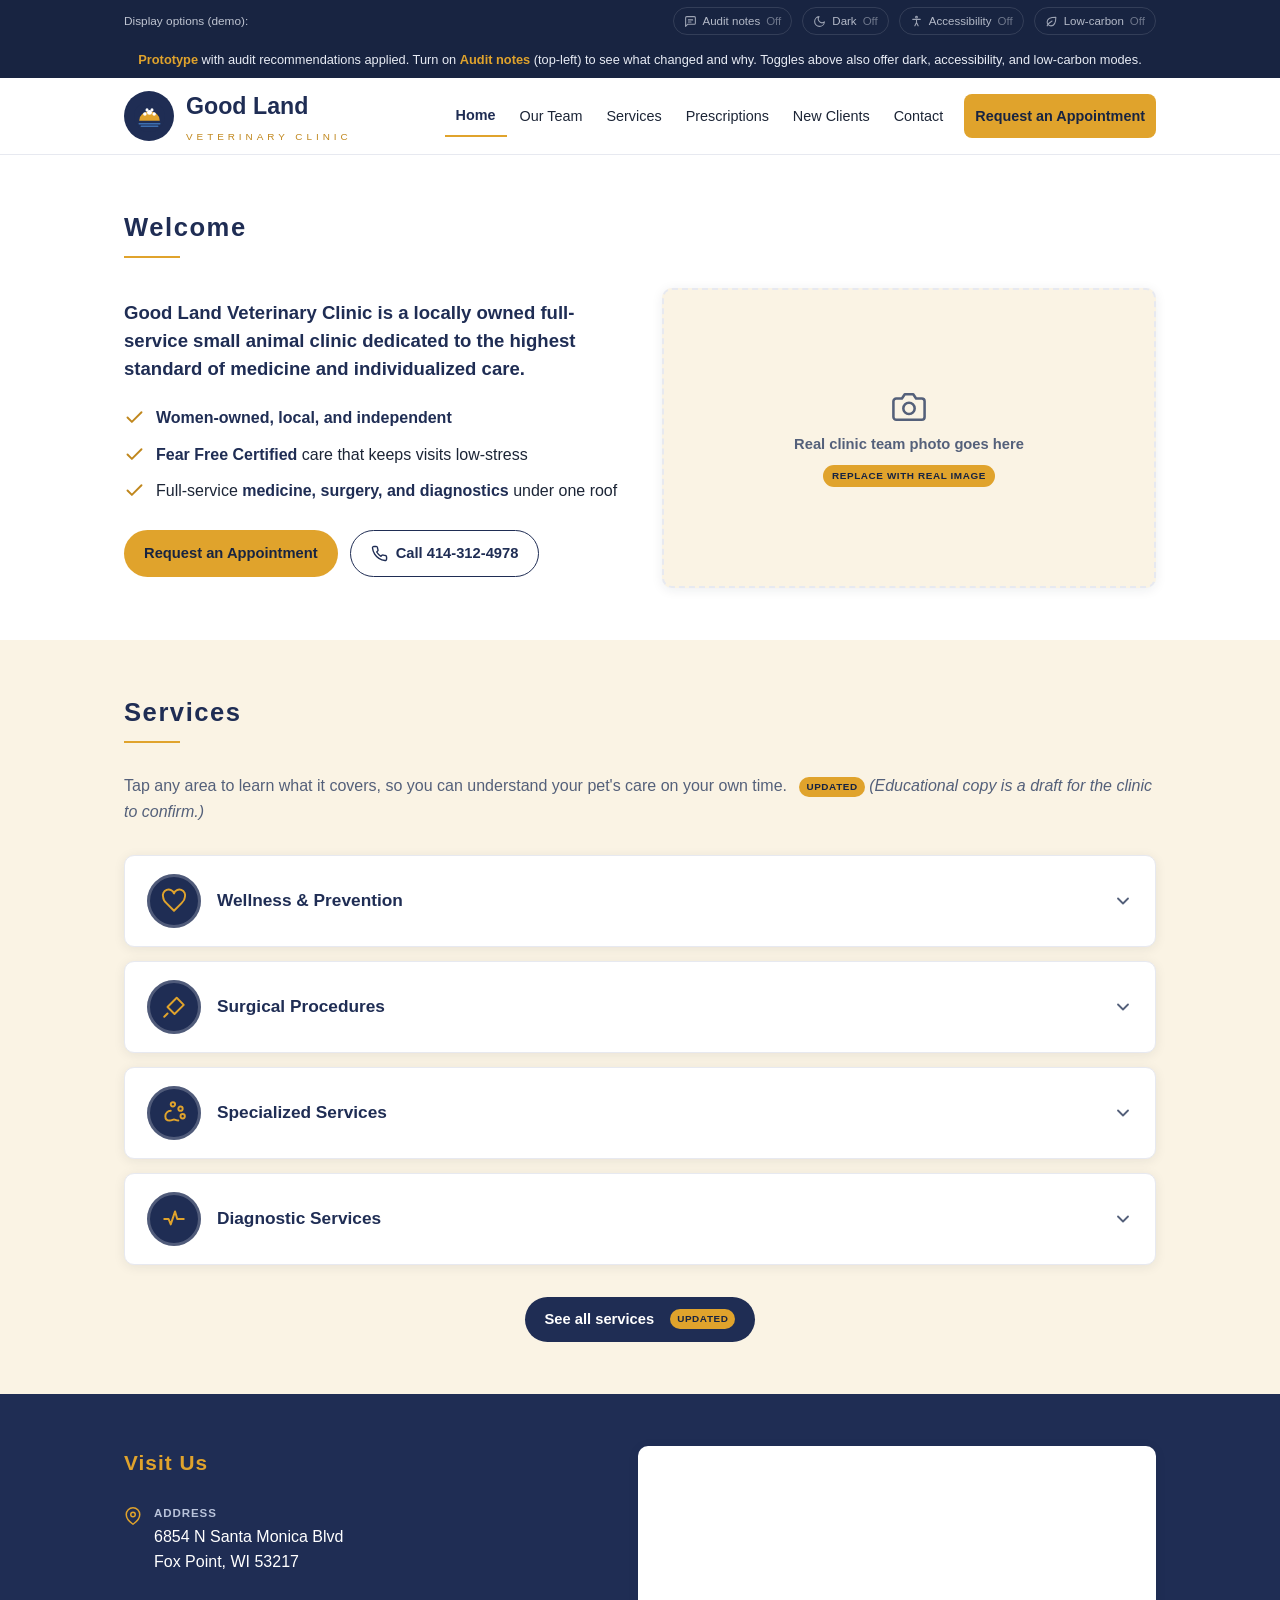
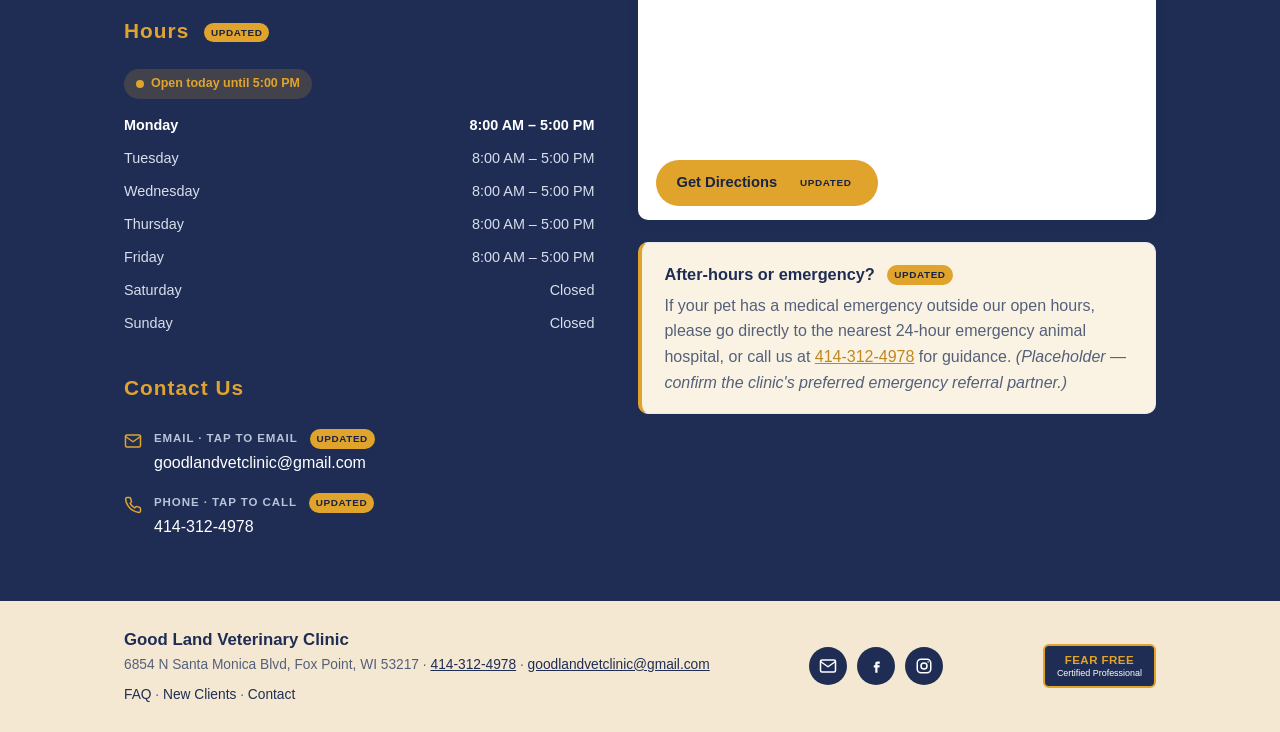
==== commit 3670190e: "Complete audit-notes coverage and document the toggle - Full-width responsive sizing (replace remain" ====
--- a/index.html
+++ b/index.html
@@ -21,9 +21,9 @@
         <div class="welcome-grid">
           <div class="welcome-copy">
             <!-- Official clinic statement (provided by Good Land) -->
-            <p class="lead">Good Land Veterinary Clinic is a locally owned full-service small animal clinic dedicated to the highest standard of medicine and individualized care.</p>
-            <ul class="trust-list" data-note-title="Why Choose Good Land" data-note-pri="Medium" data-note-why="Surfaces the clinic's differentiators &mdash; locally owned, Fear Free, full-service &mdash; so trust is built at a glance instead of buried in a paragraph.">
-              <li><svg viewBox="0 0 24 24" fill="none" stroke="currentColor" stroke-width="2.2" stroke-linecap="round" stroke-linejoin="round" aria-hidden="true"><path d="M20 6 9 17l-5-5"/></svg><span><b>Locally and independently owned</b></span></li>
+            <p class="lead" data-note-title="Local SEO: name the areas you serve" data-note-pri="Medium" data-note-why="Naming the neighborhoods you serve &mdash; Fox Point, Glendale, Bayside, Whitefish Bay, Milwaukee North Shore &mdash; helps nearby pet owners find the clinic in local search.">Good Land Veterinary Clinic is a locally owned full-service small animal clinic dedicated to the highest standard of medicine and individualized care.</p>
+            <ul class="trust-list" data-note-title="Why Choose Good Land" data-note-pri="Medium" data-note-why="Surfaces the clinic's differentiators &mdash; women-owned, local and independent, Fear Free, full-service &mdash; so trust is built at a glance instead of buried in a paragraph.">
+              <li><svg viewBox="0 0 24 24" fill="none" stroke="currentColor" stroke-width="2.2" stroke-linecap="round" stroke-linejoin="round" aria-hidden="true"><path d="M20 6 9 17l-5-5"/></svg><span><b>Women-owned, local, and independent</b></span></li>
               <li><svg viewBox="0 0 24 24" fill="none" stroke="currentColor" stroke-width="2.2" stroke-linecap="round" stroke-linejoin="round" aria-hidden="true"><path d="M20 6 9 17l-5-5"/></svg><span><b>Fear Free Certified</b> care that keeps visits low-stress</span></li>
               <li><svg viewBox="0 0 24 24" fill="none" stroke="currentColor" stroke-width="2.2" stroke-linecap="round" stroke-linejoin="round" aria-hidden="true"><path d="M20 6 9 17l-5-5"/></svg><span>Full-service <b>medicine, surgery, and diagnostics</b> under one roof</span></li>
             </ul>
@@ -45,6 +45,9 @@
         </div>
       </div>
     </section>
+
+    <!-- Accessibility (recommendation marker, visible only in audit-notes mode) -->
+    <section class="reco-host"><div class="wrap"><div class="reco" data-note-title="Accessibility (WCAG AA)" data-note-pri="High" data-note-why="This prototype already adds a skip link, visible keyboard focus, labeled form fields, and an Accessibility display mode. The recommendation is a full WCAG AA audit: color contrast, alternative text, and heading order."><span class="reco-tag">Recommended</span> Full accessibility (WCAG AA) audit &mdash; partly demonstrated here via the Accessibility toggle above</div></div></section>
 
     <!-- Services overview: cards open to real education -->
     <section class="section alt">
@@ -129,6 +132,9 @@
       </div>
     </section>
 
+    <!-- Testimonials (recommendation marker, visible only in audit-notes mode) -->
+    <section class="reco-host"><div class="wrap"><div class="reco" data-note-title="Add client testimonials" data-note-pri="High" data-note-why="The homepage has no reviews. A short testimonials section here builds trust before a visitor makes contact &mdash; the top trust driver for choosing a local vet."><span class="reco-tag">Recommended</span> Client testimonials / reviews section</div></div></section>
+
     <!-- Contact band -->
     <section class="contact-band" id="contact">
       <div class="wrap">
--- a/assets/styles.css
+++ b/assets/styles.css
@@ -180,13 +180,14 @@
 .section { padding: 52px 0; }
 .section.alt { background: var(--section-soft); }
 .section-head { text-align: left; color: var(--heading); font-size: 1.6rem; letter-spacing: 0.06em; margin: 0 0 8px; font-weight: 600; }
+.section-subhead { color: var(--heading); font-size: 1.15rem; font-weight: 600; margin: 28px 0 14px; letter-spacing: 0.03em; }
 .section-rule { width: 56px; height: 2px; background: var(--accent); margin: 0 0 30px; }
 .section-intro { text-align: left; max-width: 100%; margin: 0 0 30px; color: var(--text-soft); }
 
 /* Welcome */
 .welcome-grid { display: grid; grid-template-columns: 1fr 1fr; gap: 44px; align-items: center; }
-.welcome-copy .lead { font-size: 1.16rem; line-height: 1.5; color: var(--heading); font-weight: 600; margin: 0 0 16px; max-width: 600px; }
-.welcome-copy p { margin: 0 0 16px; color: var(--text); max-width: 620px; }
+.welcome-copy .lead { font-size: 1.16rem; line-height: 1.5; color: var(--heading); font-weight: 600; margin: 0 0 16px; max-width: 100%; }
+.welcome-copy p { margin: 0 0 16px; color: var(--text); max-width: 100%; }
 .trust-list { list-style: none; margin: 22px 0 0; padding: 0; display: grid; gap: 11px; }
 .trust-list li { display: flex; align-items: flex-start; gap: 11px; color: var(--text); }
 .trust-list svg { width: 21px; height: 21px; color: var(--accent-strong); flex: 0 0 21px; margin-top: 2px; }
@@ -215,7 +216,7 @@
 .svc-card p { margin: 0; color: var(--text-soft); }
 
 /* Expandable service cards (accordion) — open to plain-language education */
-.acc { max-width: 880px; margin: 0 auto; }
+.acc { max-width: 100%; }
 .acc details { background: var(--surface); border: 1px solid var(--border); border-radius: var(--radius); box-shadow: var(--shadow); margin-bottom: 14px; overflow: hidden; }
 .acc summary { list-style: none; cursor: pointer; display: flex; align-items: center; gap: 16px; padding: 18px 22px; }
 .acc summary::-webkit-details-marker { display: none; }
@@ -250,7 +251,7 @@
 .foot-links a:hover { text-decoration: underline; }
 
 /* Team */
-.team-grid { display: grid; grid-template-columns: repeat(2, 1fr); gap: 28px; max-width: 760px; margin: 0 auto; }
+.team-grid { display: grid; grid-template-columns: repeat(2, 1fr); gap: 28px; max-width: 100%; }
 .member { background: var(--surface); border: 1px solid var(--border); border-radius: var(--radius); overflow: hidden; box-shadow: var(--shadow); text-align: left; display: flex; flex-direction: column; }
 .member .photo { height: 220px; background: linear-gradient(135deg, #46618a, #6f8aa6); display: grid; place-items: center; color: #fff; }
 .member .body { padding: 20px 22px 24px; flex: 1; display: flex; flex-direction: column; align-items: flex-start; }
@@ -266,7 +267,7 @@
 .ph-tag { background: var(--accent); color: #182441; font-size: 0.62rem; font-weight: 800; letter-spacing: 0.06em; text-transform: uppercase; padding: 3px 9px; border-radius: 999px; }
 
 /* Support-staff cards */
-.staff-grid { display: grid; grid-template-columns: repeat(auto-fill, minmax(180px, 1fr)); gap: 18px; max-width: 940px; margin: 0 auto; }
+.staff-grid { display: grid; grid-template-columns: repeat(auto-fill, minmax(180px, 1fr)); gap: 18px; max-width: 100%; }
 .staff { background: var(--surface); border: 1px solid var(--border); border-radius: var(--radius); padding: 20px 16px; text-align: left; box-shadow: var(--shadow); }
 .staff .avatar { width: 84px; height: 84px; border-radius: 50%; margin: 0 auto 12px; background: linear-gradient(135deg, #46618a, #6f8aa6); border: 2px dashed rgba(255, 255, 255, 0.65); display: grid; place-items: center; color: #fff; font-weight: 700; font-size: 1.45rem; }
 [data-carbon="on"] .staff .avatar { background: var(--brand); }
@@ -279,7 +280,7 @@
 .bio .photo { height: 340px; border-radius: var(--radius); background: linear-gradient(135deg, #46618a, #6f8aa6); display: grid; place-items: center; color: #fff; box-shadow: var(--shadow); }
 .bio h1 { margin: 0 0 4px; color: var(--heading); font-size: 1.8rem; }
 .bio .role { color: var(--accent-strong); font-weight: 600; margin: 0 0 18px; }
-.bio p { color: var(--text); max-width: 640px; }
+.bio p { color: var(--text); max-width: 100%; }
 .chips { display: flex; flex-wrap: wrap; gap: 8px; margin: 16px 0 22px; }
 .chip { background: var(--section); color: var(--heading); font-size: 0.78rem; font-weight: 600; padding: 5px 12px; border-radius: 999px; }
 
@@ -288,12 +289,12 @@
 .rx-card { background: var(--surface); border: 1px solid var(--border); border-radius: var(--radius); padding: 24px; box-shadow: var(--shadow); }
 .rx-card h3 { margin: 0 0 8px; color: var(--heading); }
 .rx-card p { color: var(--text-soft); margin: 0 0 18px; }
-.steps { counter-reset: step; list-style: none; margin: 22px auto 0; padding: 0; max-width: 720px; display: grid; gap: 14px; }
+.steps { counter-reset: step; list-style: none; margin: 22px 0 0; padding: 0; max-width: 100%; display: grid; gap: 14px; }
 .steps li { position: relative; padding: 14px 18px 14px 56px; background: var(--section-soft); border-radius: var(--radius); color: var(--text); }
 .steps li::before { counter-increment: step; content: counter(step); position: absolute; left: 14px; top: 12px; width: 28px; height: 28px; background: var(--brand); color: var(--on-brand); border-radius: 50%; display: grid; place-items: center; font-weight: 700; font-size: 0.85rem; }
 
 /* Forms */
-.form { max-width: 640px; }
+.form { max-width: 100%; }
 .field { margin-bottom: 16px; }
 .field label { display: block; font-weight: 600; color: var(--heading); margin-bottom: 6px; font-size: 0.92rem; }
 .field .req { color: var(--accent-strong); }
@@ -317,7 +318,7 @@
 .info-row a:hover { text-decoration: underline; }
 .open-now { display: inline-flex; align-items: center; gap: 7px; background: rgba(224,163,44,0.18); color: var(--accent); font-size: 0.78rem; font-weight: 700; padding: 5px 12px; border-radius: 999px; margin: 6px 0 10px; }
 .open-now .dot { width: 8px; height: 8px; border-radius: 50%; background: var(--accent); }
-.hours { width: 100%; max-width: 320px; border-collapse: collapse; }
+.hours { width: 100%; max-width: 100%; border-collapse: collapse; }
 .hours td { padding: 5px 0; font-size: 0.9rem; color: #d8deec; }
 .hours td:last-child { text-align: right; }
 .hours tr.today td { color: #fff; font-weight: 700; }
@@ -368,7 +369,7 @@
 [data-notes="on"] .notes-banner { display: block; }
 .notes-banner strong { color: var(--accent); }
 [data-notes="on"] [data-note-title] { outline: 2px dashed var(--accent); outline-offset: 5px; border-radius: 8px; }
-.audit-note { display: flex; gap: 12px; align-items: flex-start; background: var(--section-soft); border: 1px solid var(--border); border-left: 4px solid var(--accent); border-radius: var(--radius); padding: 14px 16px; margin: 18px 0 22px; box-shadow: var(--shadow); max-width: 640px; }
+.audit-note { display: flex; gap: 12px; align-items: flex-start; background: var(--section-soft); border: 1px solid var(--border); border-left: 4px solid var(--accent); border-radius: var(--radius); padding: 14px 16px; margin: 18px 0 22px; box-shadow: var(--shadow); max-width: 100%; }
 .audit-note .an-num { flex: 0 0 26px; width: 26px; height: 26px; border-radius: 50%; background: var(--accent); color: #182441; font-weight: 800; font-size: 0.82rem; display: grid; place-items: center; }
 .audit-note .an-title { margin: 0 0 4px; color: var(--heading); font-weight: 700; font-size: 0.96rem; }
 .audit-note .an-why { margin: 0; color: var(--text-soft); font-size: 0.9rem; line-height: 1.5; }
@@ -376,6 +377,12 @@
 .an-high { background: rgba(224,163,44,0.22); color: var(--accent-strong); }
 .an-medium { background: rgba(63,111,176,0.20); color: #5f7fae; }
 .an-future, .an-low { background: var(--section); color: var(--text-soft); }
+/* Recommended-but-not-built markers: only visible in audit-notes mode */
+.reco { display: none; }
+[data-notes="on"] .reco { display: block; background: var(--section-soft); border: 2px dashed var(--accent); border-radius: var(--radius); padding: 14px 16px; color: var(--heading); font-weight: 600; outline: none; max-width: 100%; }
+.reco .reco-tag { display: inline-block; background: var(--accent); color: #182441; font-size: 0.6rem; font-weight: 800; letter-spacing: 0.05em; text-transform: uppercase; padding: 2px 7px; border-radius: 999px; margin-right: 8px; }
+.reco-host { padding: 0; }
+[data-notes="on"] .reco-host { padding: 22px 0; }
 
 /* ---- Accessibility mode ---- */
 [data-a11y="on"] { font-size: 112.5%; }
